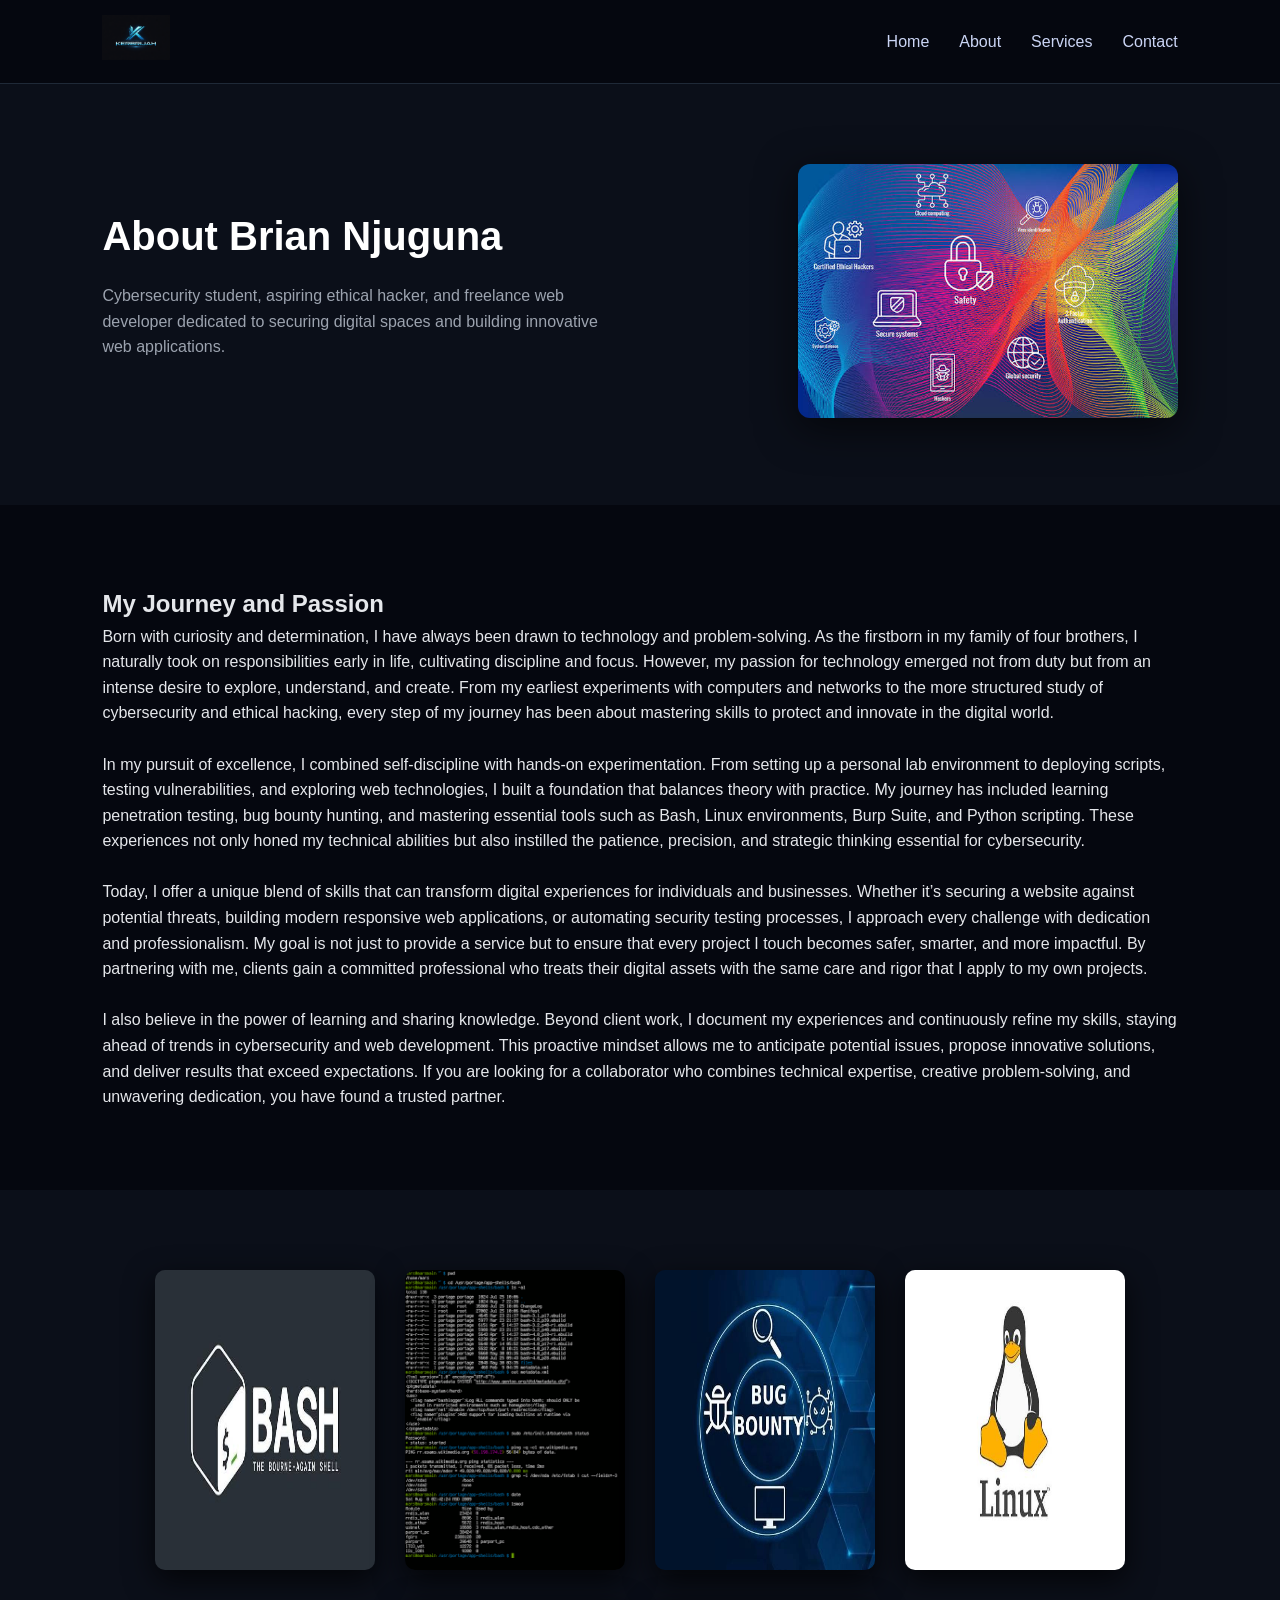
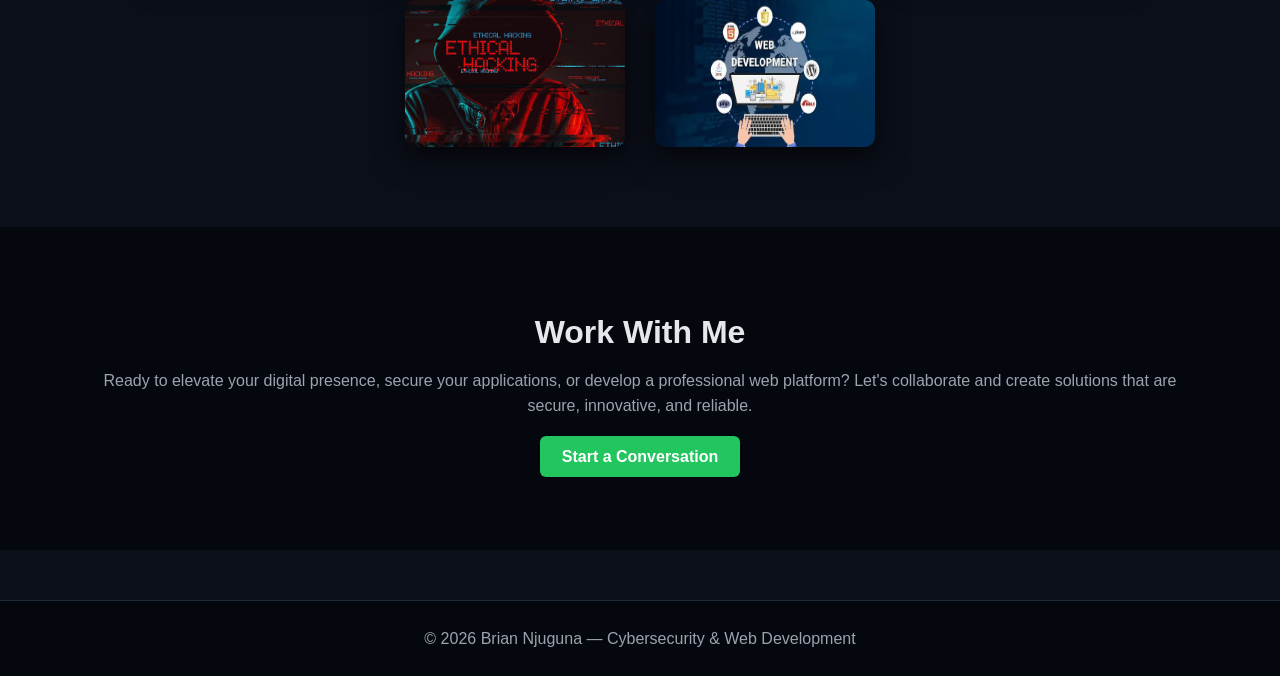
==== about.html @ e1398d2d "initial portfilio upload" ====
<!DOCTYPE html>
<html lang="en">

<head>
<meta charset="UTF-8">
<meta name="viewport" content="width=device-width, initial-scale=1.0">
<title>About Brian Njuguna | Cybersecurity Specialist</title>
<link rel="stylesheet" href="css/style.css">
<script src="js/main.js"></script>
</head>

<body>

<!-- NAVBAR -->
<header>
<nav class="navbar">
<div class="logo">
<img src="assets/images/logo.png" alt="Brian Logo">
</div>
<ul class="nav-links">
<li><a href="index.html">Home</a></li>
<li><a href="#">About</a></li>
<li><a href="services.html">Services</a></li>
<li><a href="contact.html">Contact</a></li>
</ul>
</nav>
</header>

<!-- HERO SECTION -->
<section class="hero">
<div class="hero-text">
<h1>About Brian Njuguna</h1>
<p>Cybersecurity student, aspiring ethical hacker, and freelance web developer dedicated to securing digital spaces and building innovative web applications.</p>
</div>
<div class="hero-image">
<img src="assets/images/cybersec.jpeg" alt="Cybersecurity Work">
</div>
</section>

<!-- TRUE STORY AND ADVERTISING PARAGRAPH -->
<section class="about-story" style="padding:80px 8%; background:#05070f; color:#e5e7eb;">
<h2>My Journey and Passion</h2>
<p>
Born with curiosity and determination, I have always been drawn to technology and problem-solving. As the firstborn in my family of four brothers, I naturally took on responsibilities early in life, cultivating discipline and focus. However, my passion for technology emerged not from duty but from an intense desire to explore, understand, and create. From my earliest experiments with computers and networks to the more structured study of cybersecurity and ethical hacking, every step of my journey has been about mastering skills to protect and innovate in the digital world.
</p><br>

<p>
In my pursuit of excellence, I combined self-discipline with hands-on experimentation. From setting up a personal lab environment to deploying scripts, testing vulnerabilities, and exploring web technologies, I built a foundation that balances theory with practice. My journey has included learning penetration testing, bug bounty hunting, and mastering essential tools such as Bash, Linux environments, Burp Suite, and Python scripting. These experiences not only honed my technical abilities but also instilled the patience, precision, and strategic thinking essential for cybersecurity.
</p><br>

<p>
Today, I offer a unique blend of skills that can transform digital experiences for individuals and businesses. Whether it’s securing a website against potential threats, building modern responsive web applications, or automating security testing processes, I approach every challenge with dedication and professionalism. My goal is not just to provide a service but to ensure that every project I touch becomes safer, smarter, and more impactful. By partnering with me, clients gain a committed professional who treats their digital assets with the same care and rigor that I apply to my own projects.
</p><br>

<p>
I also believe in the power of learning and sharing knowledge. Beyond client work, I document my experiences and continuously refine my skills, staying ahead of trends in cybersecurity and web development. This proactive mindset allows me to anticipate potential issues, propose innovative solutions, and deliver results that exceed expectations. If you are looking for a collaborator who combines technical expertise, creative problem-solving, and unwavering dedication, you have found a trusted partner.
</p>

</section>

<!-- IMAGE GALLERY SECTION -->
<section class="about-images" style="padding:80px 8%; display:flex; flex-wrap:wrap; gap:30px; justify-content:center; background:#0b0f19;">
<img src="assets/images/bashlogo.jpeg" alt="Bash Logo" style="width:220px; border-radius:10px; box-shadow:0 10px 30px rgba(0,0,0,0.7);">
<img src="assets/images/bashscreen.png" alt="Bash Screen" style="width:220px; border-radius:10px; box-shadow:0 10px 30px rgba(0,0,0,0.7);">
<img src="assets/images/bugbounty.jpeg" alt="Bug Bounty Work" style="width:220px; border-radius:10px; box-shadow:0 10px 30px rgba(0,0,0,0.7);">
<img src="assets/images/linuxlogo.jpeg" alt="Linux Logo" style="width:220px; border-radius:10px; box-shadow:0 10px 30px rgba(0,0,0,0.7);">
<img src="assets/images/hacker.jpeg" alt="Hacker Work" style="width:220px; border-radius:10px; box-shadow:0 10px 30px rgba(0,0,0,0.7);">
<img src="assets/images/webdev.jpeg" alt="Web Development Work" style="width:220px; border-radius:10px; box-shadow:0 10px 30px rgba(0,0,0,0.7);">
</section>

<!-- CTA -->
<section class="cta" style="padding:80px 8%; text-align:center; background:#05070f;">
<h2>Work With Me</h2>
<p>Ready to elevate your digital presence, secure your applications, or develop a professional web platform? Let's collaborate and create solutions that are secure, innovative, and reliable.</p>
<a href="https://wa.me/c/254100572217" class="btn-primary">Start a Conversation</a>
</section>

<!-- FOOTER -->
<footer>
<p>© 2026 Brian Njuguna — Cybersecurity & Web Development</p>
</footer>

</body>
</html>
---- css/style.css ----
/* ===== GLOBAL RESET ===== */

*{
margin:0;
padding:0;
box-sizing:border-box;
font-family: Arial, Helvetica, sans-serif;
}

body{
background:#0b0f19;
color:#e5e7eb;
line-height:1.6;
}

/* ===== NAVBAR ===== */

.navbar{
display:flex;
justify-content:space-between;
align-items:center;
padding:15px 8%;
background:#05070f;
border-bottom:1px solid #1f2937;
position:sticky;
top:0;
z-index:1000;
}

.logo img{
height:45px;
}

.nav-links{
list-style:none;
display:flex;
gap:30px;
}

.nav-links a{
text-decoration:none;
color:#cbd5f5;
font-weight:500;
transition:0.3s;
}

.nav-links a:hover{
color:#22c55e;
}

/* ===== HERO SECTION ===== */

.hero{
display:flex;
justify-content:space-between;
align-items:center;
padding:80px 8%;
gap:40px;
flex-wrap:wrap;
}

.hero-text{
max-width:520px;
}

.hero-text h1{
font-size:40px;
margin-bottom:15px;
color:#ffffff;
}

.hero-text p{
color:#9ca3af;
margin-bottom:25px;
}

.hero-buttons{
display:flex;
gap:15px;
}

.btn-primary{
background:#22c55e;
color:white;
padding:12px 22px;
text-decoration:none;
border-radius:6px;
transition:0.3s;
font-weight:bold;
}

.btn-primary:hover{
background:#16a34a;
}

.btn-secondary{
border:1px solid #22c55e;
padding:12px 22px;
border-radius:6px;
text-decoration:none;
color:#22c55e;
transition:0.3s;
}

.btn-secondary:hover{
background:#22c55e;
color:white;
}

/* HERO IMAGE */

.hero-image img{
width:380px;
border-radius:12px;
box-shadow:0 10px 40px rgba(0,0,0,0.6);
}

/* ===== TECH SECTION ===== */

.tech-section{
padding:80px 8%;
text-align:center;
}

.tech-section h2{
font-size:30px;
margin-bottom:50px;
}

.tech-container{
display:flex;
justify-content:center;
flex-wrap:wrap;
gap:30px;
}

.tech-card{
background:#111827;
padding:25px;
border-radius:12px;
width:260px;
transition:0.4s;
border:1px solid #1f2937;
}

.tech-card img{
width:100%;
border-radius:8px;
margin-bottom:15px;
}

.tech-card h3{
margin-bottom:10px;
}

.tech-card p{
font-size:14px;
color:#9ca3af;
}

.tech-card:hover{
transform:translateY(-10px);
border-color:#22c55e;
box-shadow:0 10px 30px rgba(0,0,0,0.7);
}

/* ===== CTA ===== */

.cta{
text-align:center;
padding:80px 8%;
background:#05070f;
}

.cta h2{
font-size:32px;
margin-bottom:10px;
}

.cta p{
color:#9ca3af;
margin-bottom:25px;
}

/* ===== SOCIAL ===== */

.social{
padding:70px 8%;
text-align:center;
}

.social-links{
display:flex;
justify-content:center;
gap:30px;
flex-wrap:wrap;
margin-top:20px;
}

.social-links a{
text-decoration:none;
padding:12px 25px;
border-radius:6px;
background:#111827;
color:#e5e7eb;
transition:0.3s;
border:1px solid #1f2937;
}

.social-links a:hover{
background:#22c55e;
color:white;
}

/* ===== FOOTER ===== */

footer{
text-align:center;
padding:25px;
background:#05070f;
color:#9ca3af;
margin-top:50px;
border-top:1px solid #1f2937;
}

/* ===== RESPONSIVE ===== */

@media(max-width:900px){

.hero{
flex-direction:column;
text-align:center;
}

.hero-image img{
width:100%;
max-width:350px;
}

.nav-links{
gap:15px;
}

}
/* HAMBURGER MENU */
.hamburger {
    display:none;
    font-size:28px;
    cursor:pointer;
    color:#22c55e;
}

@media(max-width:900px){
    .nav-links{
        display:flex;
        flex-direction:column;
        position:absolute;
        top:70px;
        right:0;
        width:200px;
        background:#05070f;
        padding:20px;
        transform:translateX(100%);
        transition:0.3s;
        border-left:1px solid #1f2937;
    }

    .nav-links.nav-active{
        transform:translateX(0);
    }

    .hamburger{
        display:block;
    }
}
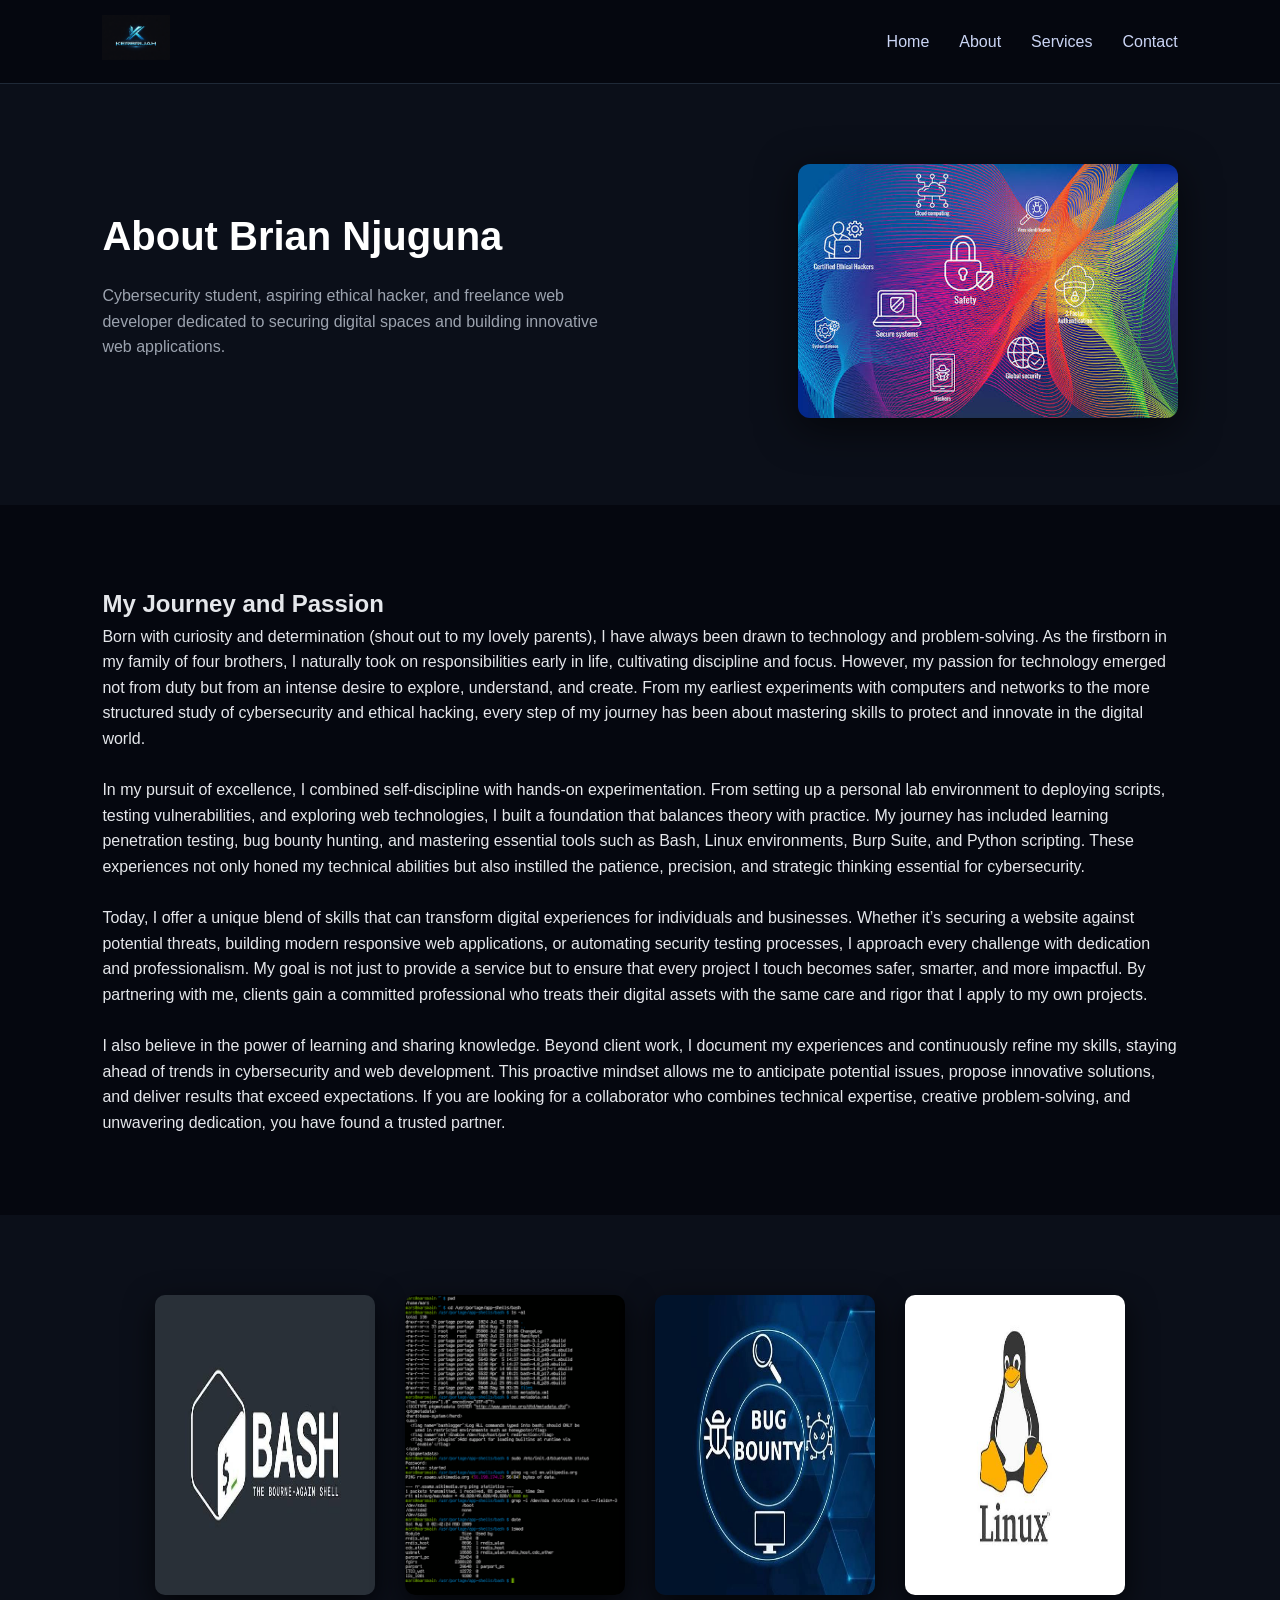
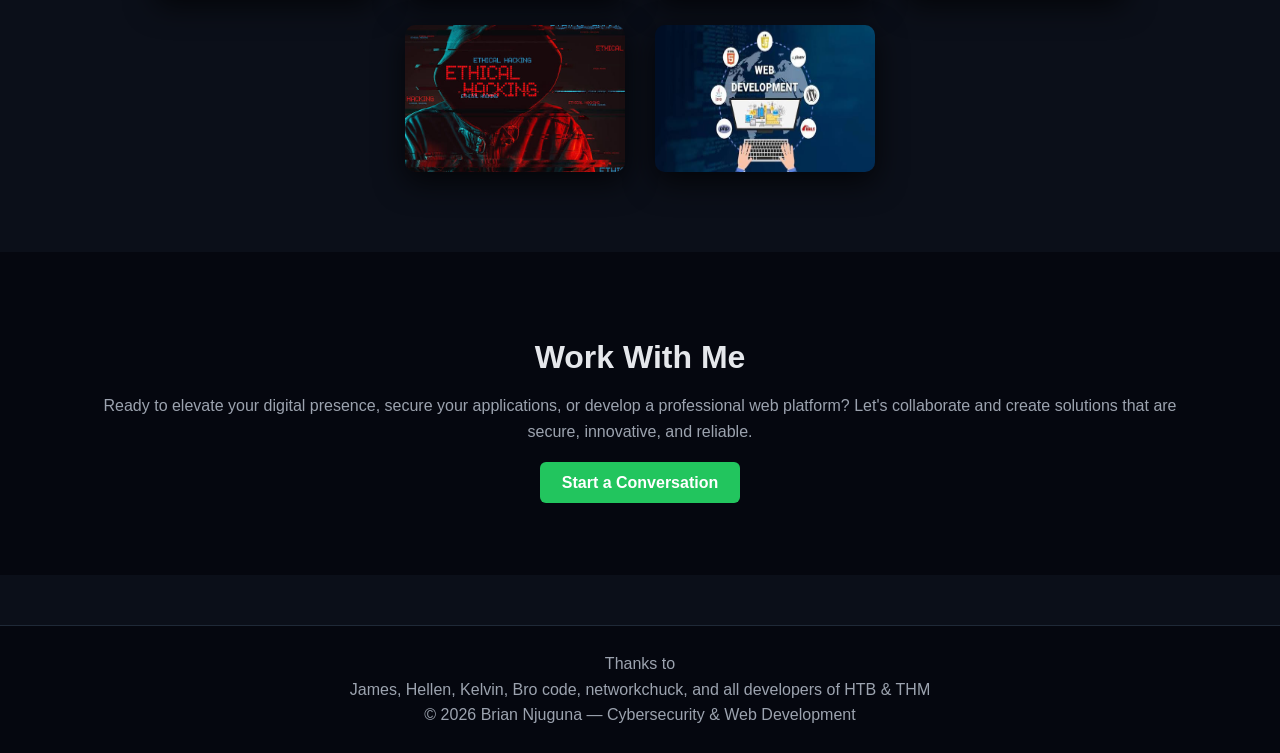
==== commit a22ea476: "Update about.html" ====
--- a/about.html
+++ b/about.html
@@ -41,7 +41,7 @@
 <section class="about-story" style="padding:80px 8%; background:#05070f; color:#e5e7eb;">
 <h2>My Journey and Passion</h2>
 <p>
-Born with curiosity and determination, I have always been drawn to technology and problem-solving. As the firstborn in my family of four brothers, I naturally took on responsibilities early in life, cultivating discipline and focus. However, my passion for technology emerged not from duty but from an intense desire to explore, understand, and create. From my earliest experiments with computers and networks to the more structured study of cybersecurity and ethical hacking, every step of my journey has been about mastering skills to protect and innovate in the digital world.
+Born with curiosity and determination (shout out to my lovely parents), I have always been drawn to technology and problem-solving. As the firstborn in my family of four brothers, I naturally took on responsibilities early in life, cultivating discipline and focus. However, my passion for technology emerged not from duty but from an intense desire to explore, understand, and create. From my earliest experiments with computers and networks to the more structured study of cybersecurity and ethical hacking, every step of my journey has been about mastering skills to protect and innovate in the digital world.
 </p><br>
 
 <p>
@@ -77,8 +77,10 @@
 
 <!-- FOOTER -->
 <footer>
+<p> Thanks to <br>
+James, Hellen, Kelvin, Bro code, networkchuck, and all developers of HTB & THM </p>
 <p>© 2026 Brian Njuguna — Cybersecurity & Web Development</p>
 </footer>
 
 </body>
-</html>+</html>
